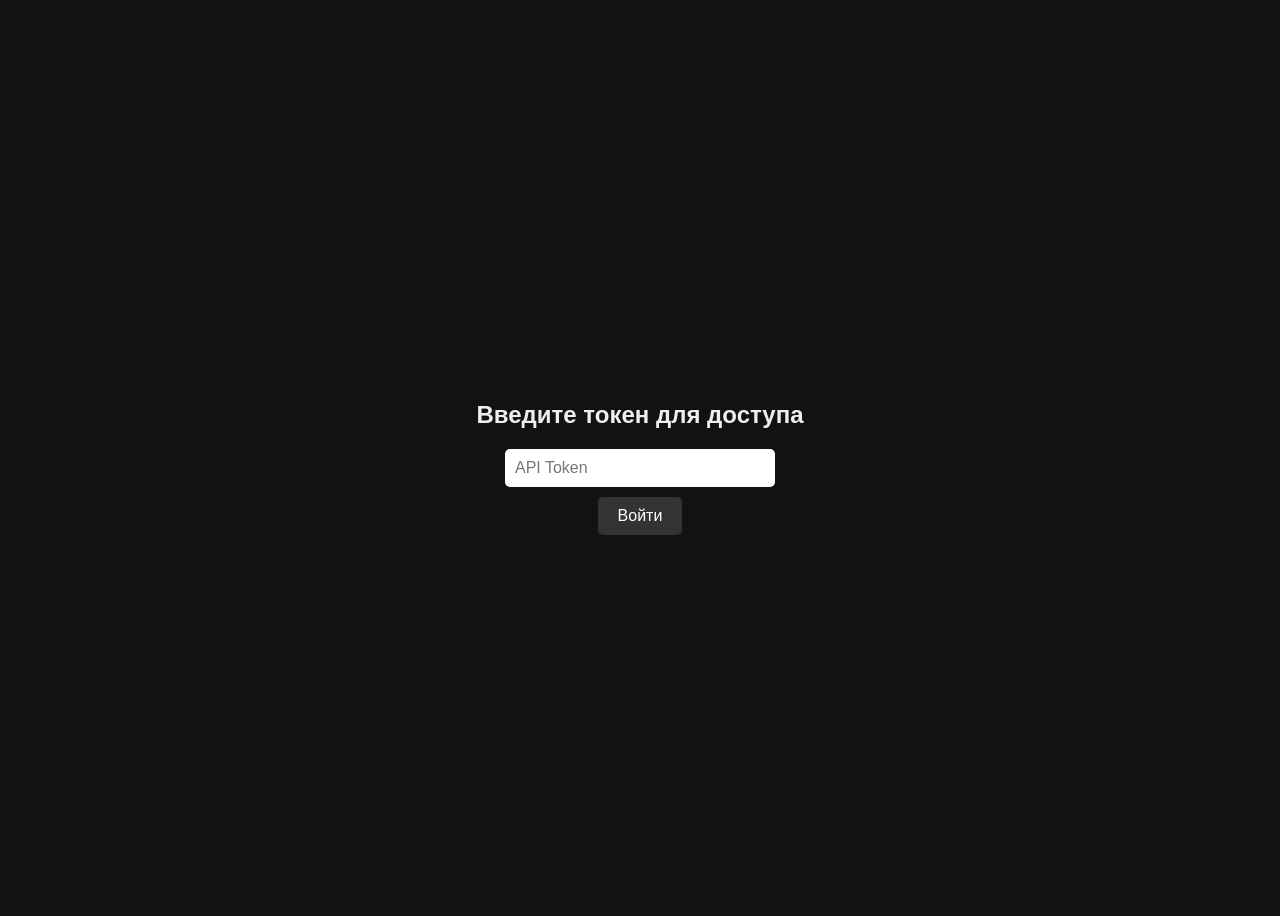
==== site/auth.html @ 9d43e6e4 "chore: init dev branch with clean source tree and .gitignore Add .gitignore to exclude build artifac" ====
<!DOCTYPE html>
<html lang="ru">
<head>
  <meta charset="UTF-8" />
  <title>Авторизация</title>
  <style>
    body {
      background-color: #121212;
      color: #eee;
      font-family: sans-serif;
      display: flex;
      flex-direction: column;
      align-items: center;
      justify-content: center;
      height: 100vh;
    }
    input {
      padding: 10px;
      margin-bottom: 10px;
      border: none;
      border-radius: 5px;
      width: 250px;
      font-size: 16px;
    }
    button {
      padding: 10px 20px;
      background-color: #333;
      color: #fff;
      border: none;
      border-radius: 5px;
      cursor: pointer;
      font-size: 16px;
    }
    button:hover {
      background-color: #555;
    }
    #error-message {
      display: none;
      margin-bottom: 10px;
      padding: 10px;
      background-color: rgba(204, 0, 0, 0.7);
      color: white;
      border-radius: 5px;
      width: 250px;
      text-align: center;
      font-weight: bold;
    }
  </style>
</head>
<body>
  <h2>Введите токен для доступа</h2>
  <input type="password" id="token" placeholder="API Token" />
  <div id="error-message">Неверный токен!</div>
  <button onclick="login()">Войти</button>

  <script>
    async function login() {
      const token = document.getElementById("token").value.trim();
      const errorMessage = document.getElementById("error-message");

      errorMessage.style.display = 'none'; // Скрываем ошибку перед новой попыткой

      if (!token) {
        errorMessage.textContent = "Введите токен!";
        errorMessage.style.display = "block";
        return;
      }

      try {
        const res = await fetch("/api/status", {
          headers: {
            "X-API-Token": token
          }
        });

        if (res.status === 200) {
          // Всё ок — сохраняем и идём дальше
          localStorage.setItem("api_token", token);
          window.location.href = "index.html";
        } else if (res.status === 401) {
          errorMessage.textContent = "Неверный токен!";
          errorMessage.style.display = "block";
        } else {
          errorMessage.textContent = "Ошибка сервера. Попробуйте позже.";
          errorMessage.style.display = "block";
        }
      } catch (e) {
        errorMessage.textContent = "Не удалось подключиться к серверу.";
        errorMessage.style.display = "block";
      }
    }
  </script>
</body>
</html>
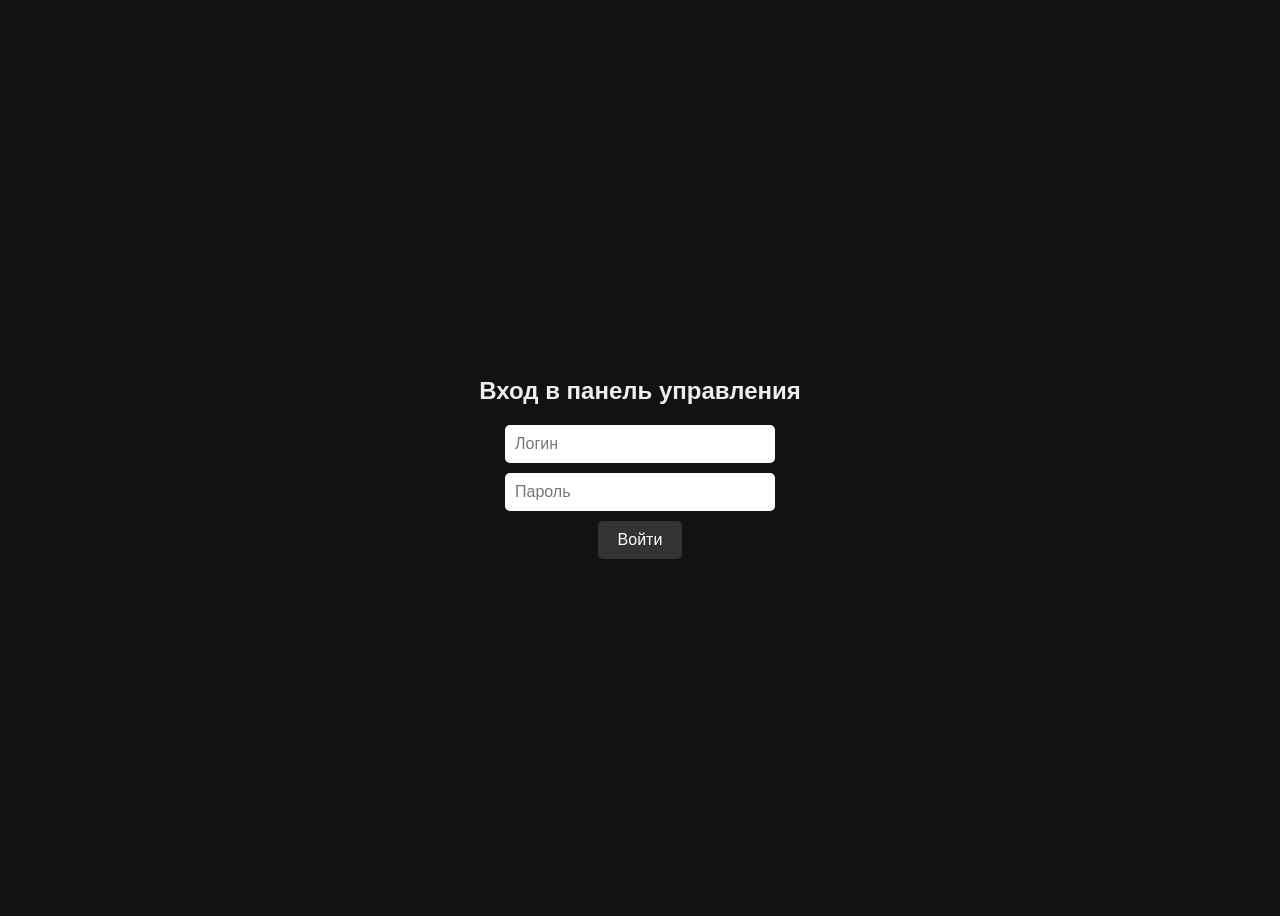
==== commit 63b380c9: "feat: replace token auth with login/password (HTTP Basic Auth) - Credentials file format: login:pass" ====
--- a/site/auth.html
+++ b/site/auth.html
@@ -48,20 +48,26 @@
   </style>
 </head>
 <body>
-  <h2>Введите токен для доступа</h2>
-  <input type="password" id="token" placeholder="API Token" />
-  <div id="error-message">Неверный токен!</div>
+  <h2>Вход в панель управления</h2>
+  <input type="text" id="login" placeholder="Логин" autocomplete="username" />
+  <input type="password" id="password" placeholder="Пароль" autocomplete="current-password" />
+  <div id="error-message">Неверный логин или пароль!</div>
   <button onclick="login()">Войти</button>
 
   <script>
+    document.addEventListener('keypress', function(e) {
+      if (e.key === 'Enter') login();
+    });
+
     async function login() {
-      const token = document.getElementById("token").value.trim();
+      const loginVal = document.getElementById("login").value.trim();
+      const passwordVal = document.getElementById("password").value;
       const errorMessage = document.getElementById("error-message");
 
-      errorMessage.style.display = 'none'; // Скрываем ошибку перед новой попыткой
+      errorMessage.style.display = 'none';
 
-      if (!token) {
-        errorMessage.textContent = "Введите токен!";
+      if (!loginVal || !passwordVal) {
+        errorMessage.textContent = "Введите логин и пароль!";
         errorMessage.style.display = "block";
         return;
       }
@@ -69,16 +75,16 @@
       try {
         const res = await fetch("/api/status", {
           headers: {
-            "X-API-Token": token
+            "Authorization": "Basic " + btoa(loginVal + ":" + passwordVal)
           }
         });
 
         if (res.status === 200) {
-          // Всё ок — сохраняем и идём дальше
-          localStorage.setItem("api_token", token);
+          localStorage.setItem("auth_login", loginVal);
+          localStorage.setItem("auth_password", passwordVal);
           window.location.href = "index.html";
         } else if (res.status === 401) {
-          errorMessage.textContent = "Неверный токен!";
+          errorMessage.textContent = "Неверный логин или пароль!";
           errorMessage.style.display = "block";
         } else {
           errorMessage.textContent = "Ошибка сервера. Попробуйте позже.";
